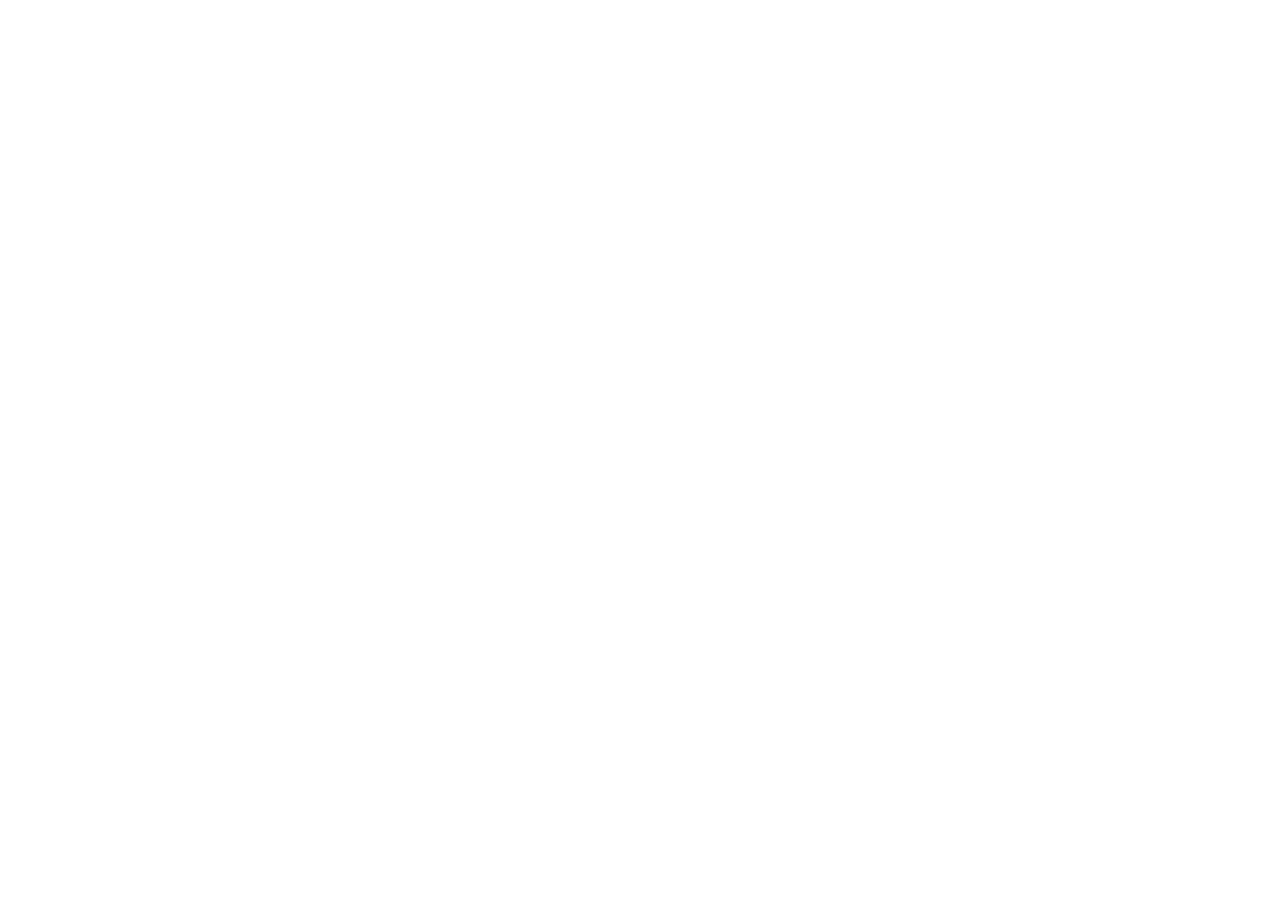
==== index.html @ 9e0d7d0d "https://github.com/lilyia1116/my-website.git" ====
<!DOCTYPE html>
<html lang="en">
<head>
    <meta charset="UTF-8">
    <meta name="viewport" content="width=device-width, initial-scale=1.0">
    <title>Lilyia's Blog</title>
    <link rel="stylesheet" href="styles.css">
</head>
<body>
    <div class="background-image">
        <div class="content">
            <div class="introduction">
                <h1>Lilyia Xiao</h1>
                <p>an outdoor enthusiast</p>
                <p>a female madman obsessed with heavy-duty and long-distance hiking</p>
            </div>
            <div class="links">
                <a href="outdoors.html" class="link-item">
                    <h2>OUTDOORS <span class="link-arrow">&rarr;</span></h2>
                </a>
                <a href="ideas.html" class="link-item">
                    <h2>IDEAS <span class="link-arrow">&rarr;</span></h2>
                </a>
            </div>
        </div>
    </div>
</body>
</html>
---- styles.css ----
body, html {
    height: 100%;
    margin: 0;
    font-family: Arial, sans-serif;
    color: #fff; /* 设置字体颜色为白色 */
}

.background-image {
    /* 替换为您的背景图片 */
    background: url('Background.jpg') no-repeat center center fixed;
    background-size: cover;
    height: 100%;
    display: flex;
    flex-direction: column;
    justify-content: center;
    align-items: center;
    padding: 20px;
    box-sizing: border-box;
}

.content {
    width: 100%;
    max-width: 1200px;
    text-align: center; /* 居中文本 */
}

.introduction h1 {
    font-size: 3em;
    margin-bottom: 0.5em;
}

.introduction p {
    font-size: 2em;
    margin-bottom: 1em;
}

.links {
    display: flex;
    justify-content: center;
    width: 100%;
    margin-top: 20px;
}

.link-item {
    font-size: 1.5em;
    font-weight: bold;
    text-decoration: none;
    color: #fff; /* 设置链接颜色为白色 */
    display: flex;
    align-items: center;
    margin: 0 80px; /* 链接之间的间距 */
}

.link-item h2 {
    margin-right: 10px;
}

.link-arrow {
    font-size: 0.8em;
    margin-left: 5px;
}

/* 响应式设计 */
@media (max-width: 768px) {
    .introduction h1 {
        font-size: 2em;
    }

    .introduction p {
        font-size: 1em;
    }

    .link-item {
        font-size: 1.2em;
        margin: 0 10px; /* 在小屏幕上减少链接之间的间距 */
    }

    .link-arrow {
        font-size: 0.7em;
    }
}
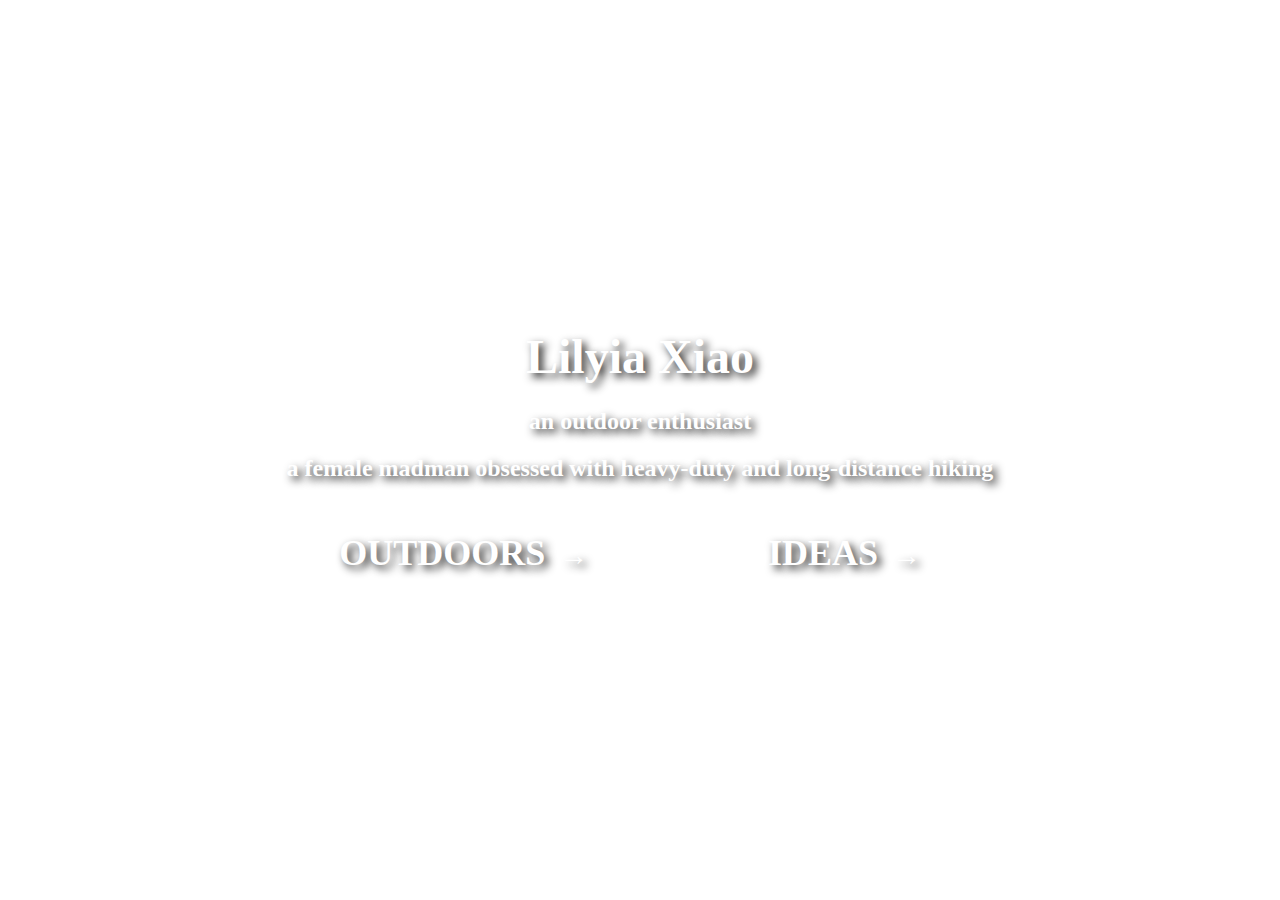
==== commit 33753cb8: "https://lilyia1116.github.io/my-website/" ====
--- a/index.html
+++ b/index.html
@@ -13,8 +13,8 @@
         <div class="content">
             <div class="introduction">
                 <h1>Lilyia Xiao</h1>
-                <p>an outdoor enthusiast</p>
-                <p>a female madman obsessed with heavy-duty and long-distance hiking</p>
+                <h2>an outdoor enthusiast</h2>
+                <h2>a female madman obsessed with heavy-duty and long-distance hiking</h2>
             </div>
             <div class="links">
                 <a href="outdoors.html" class="link-item">
--- a/styles.css
+++ b/styles.css
@@ -1,13 +1,12 @@
 body, html {
     height: 100%;
     margin: 0;
-    font-family: Arial, sans-serif;
+    font-family: "Times New Roman", Times, serif; /* 设置 Times New Roman 字体 */
     color: #fff; /* 设置字体颜色为白色 */
 }
 
 .background-image {
-    /* 替换为您的背景图片 */
-    background: url('Background.jpg') no-repeat center center fixed;
+    background: url('Background-1.jpg') no-repeat center center fixed;
     background-size: cover;
     height: 100%;
     display: flex;
@@ -21,7 +20,7 @@
 .content {
     width: 100%;
     max-width: 1200px;
-    text-align: center; /* 居中文本 */
+    text-align: center;
 }
 
 .introduction h1 {
@@ -29,9 +28,8 @@
     margin-bottom: 0.5em;
 }
 
-.introduction p {
-    font-size: 2em;
-    margin-bottom: 1em;
+h1, h2 {
+    text-shadow: 4px 4px 8px rgba(0, 0, 0, 0.9); /* 添加阴影效果 */
 }
 
 .links {
@@ -45,14 +43,25 @@
     font-size: 1.5em;
     font-weight: bold;
     text-decoration: none;
-    color: #fff; /* 设置链接颜色为白色 */
+    color: #fff;
     display: flex;
     align-items: center;
-    margin: 0 80px; /* 链接之间的间距 */
+    margin: 0 80px;
 }
 
+.link-item:hover {
+    color: #000; /* 鼠标悬停时字体颜色变为黑色 */
+    text-decoration: underline; /* 添加下划线 */
+}
+
+.link-item {
+    cursor: pointer;
+    transition: transform 0.3s ease, box-shadow 0.3s ease;
+}
+
+
 .link-item h2 {
-    margin-right: 10px;
+    margin-right: 20px;
 }
 
 .link-arrow {
@@ -72,10 +81,10 @@
 
     .link-item {
         font-size: 1.2em;
-        margin: 0 10px; /* 在小屏幕上减少链接之间的间距 */
+        margin: 0 10px;
     }
 
     .link-arrow {
         font-size: 0.7em;
     }
-}+}
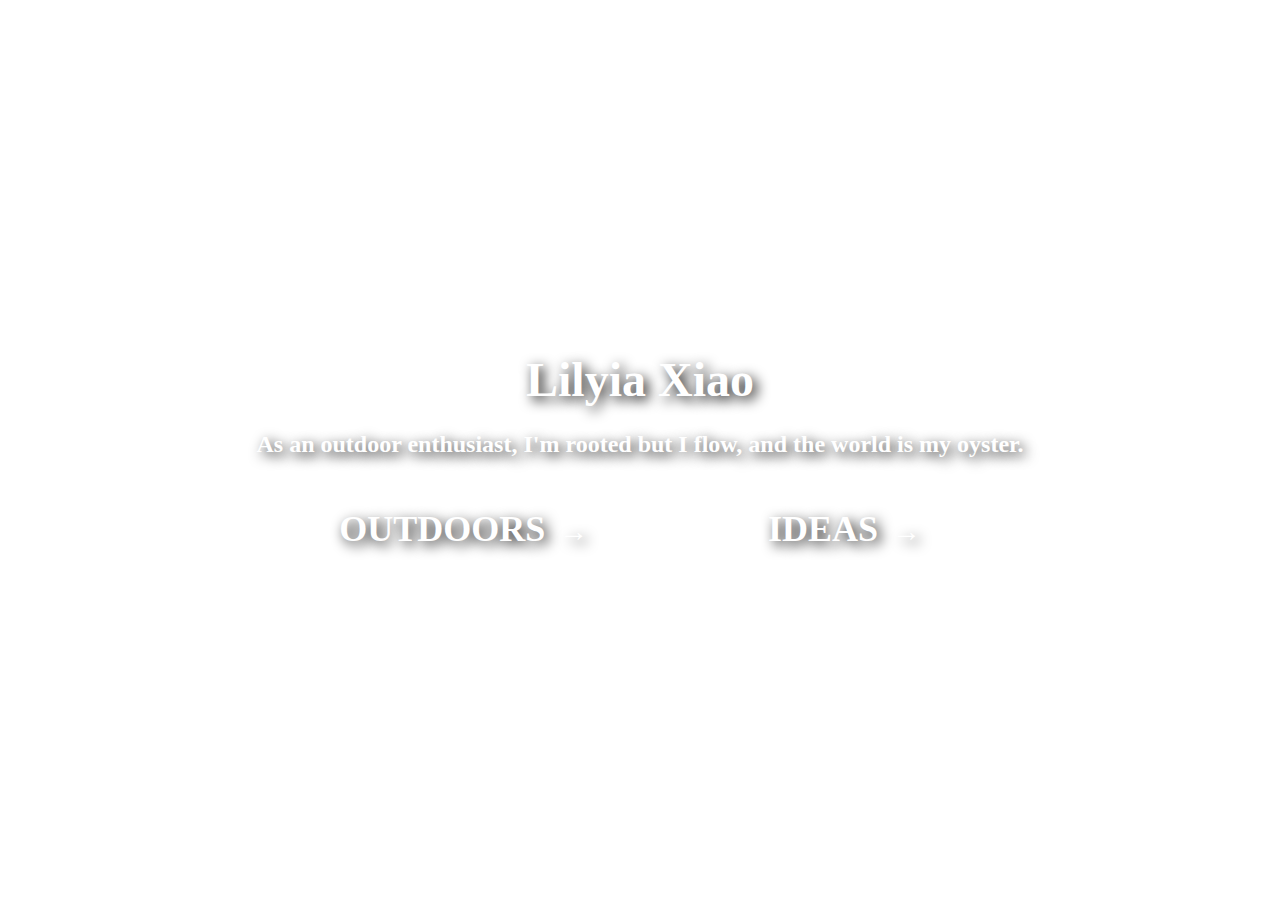
==== commit d352ed6f: "https://lilyia1116.github.io/my-website/" ====
--- a/index.html
+++ b/index.html
@@ -13,8 +13,7 @@
         <div class="content">
             <div class="introduction">
                 <h1>Lilyia Xiao</h1>
-                <h2>an outdoor enthusiast</h2>
-                <h2>a female madman obsessed with heavy-duty and long-distance hiking</h2>
+                <h2>As an outdoor enthusiast, I'm rooted but I flow, and the world is my oyster.</h2>
             </div>
             <div class="links">
                 <a href="outdoors.html" class="link-item">
--- a/styles.css
+++ b/styles.css
@@ -29,7 +29,7 @@
 }
 
 h1, h2 {
-    text-shadow: 4px 4px 8px rgba(0, 0, 0, 0.9); /* 添加阴影效果 */
+    text-shadow: 4px 4px 13px rgba(0, 0, 0, 1.0); /* 添加阴影效果 */
 }
 
 .links {
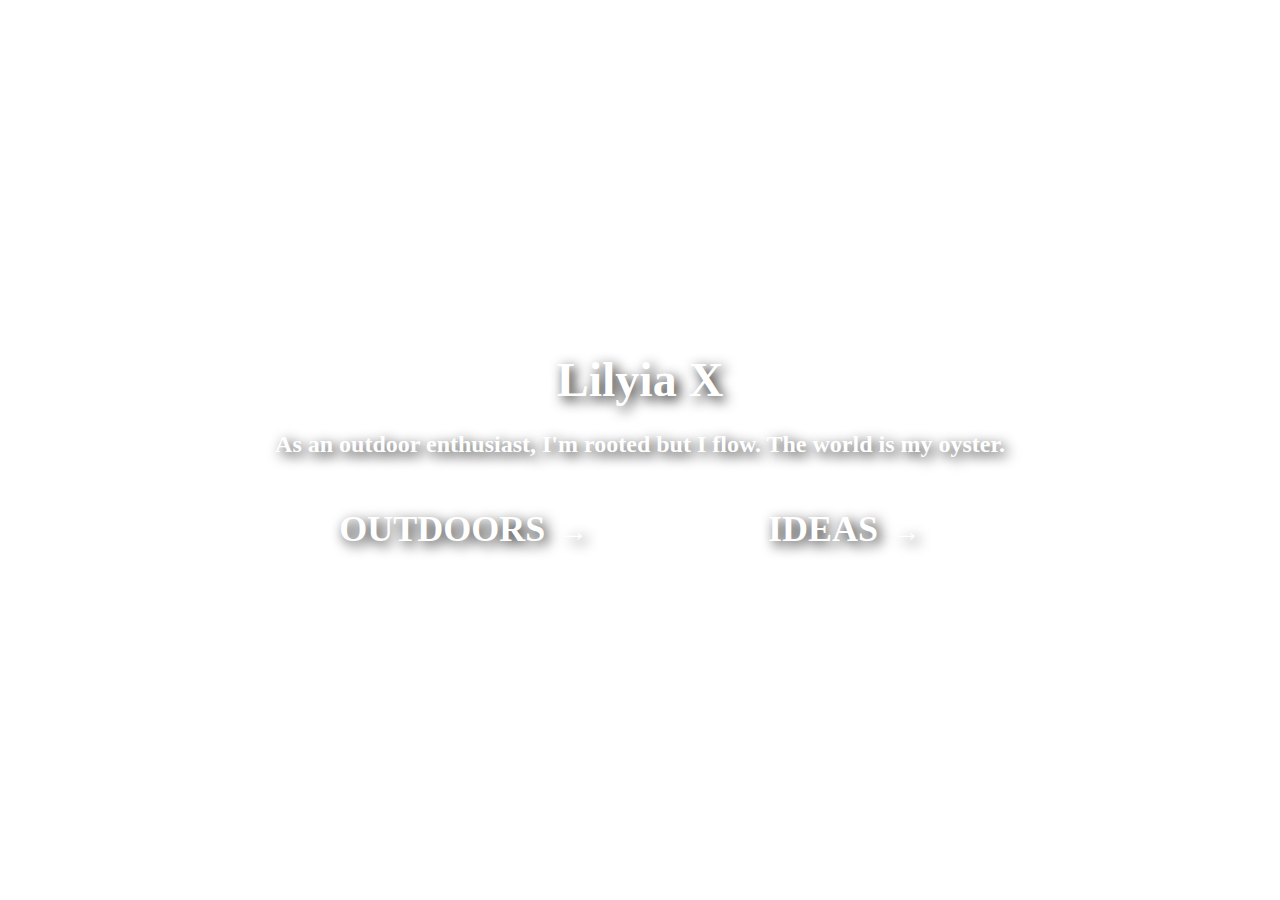
==== commit 8a09954a: "https://lilyia1116.github.io/my-website/" ====
--- a/index.html
+++ b/index.html
@@ -12,8 +12,8 @@
     <div class="background-image">
         <div class="content">
             <div class="introduction">
-                <h1>Lilyia Xiao</h1>
-                <h2>As an outdoor enthusiast, I'm rooted but I flow, and the world is my oyster.</h2>
+                <h1>Lilyia X</h1>
+                <h2>As an outdoor enthusiast, I'm rooted but I flow. The world is my oyster.</h2>
             </div>
             <div class="links">
                 <a href="outdoors.html" class="link-item">
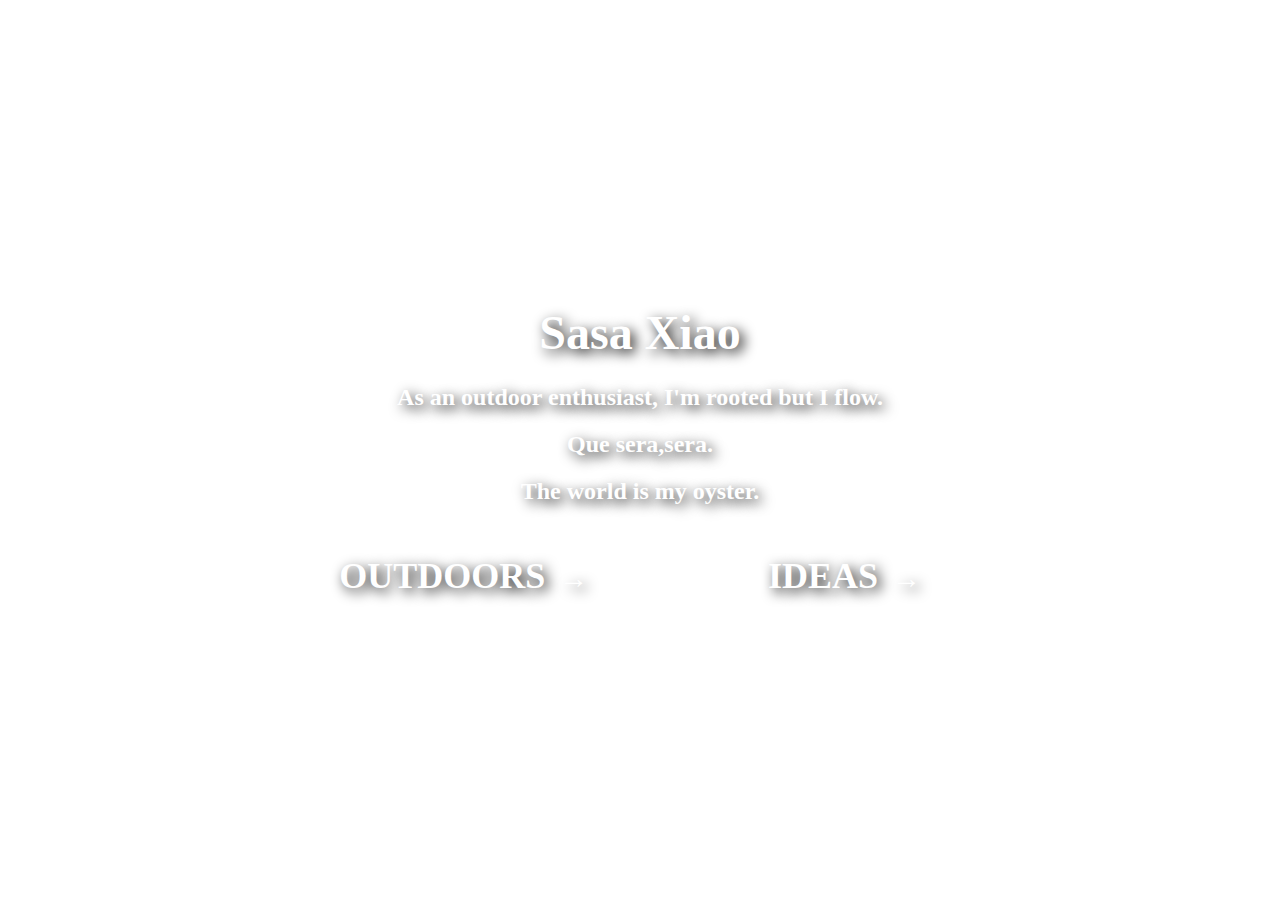
==== commit 12e3ec5f: "https://github.com/lilyia1116/my-website.git" ====
--- a/index.html
+++ b/index.html
@@ -12,8 +12,10 @@
     <div class="background-image">
         <div class="content">
             <div class="introduction">
-                <h1>Lilyia X</h1>
-                <h2>As an outdoor enthusiast, I'm rooted but I flow. The world is my oyster.</h2>
+                <h1>Sasa Xiao</h1>
+                <h2>As an outdoor enthusiast, I'm rooted but I flow.</h2>
+                <h2>Que sera,sera.</h2>
+                <h2>The world is my oyster.</h2>
             </div>
             <div class="links">
                 <a href="outdoors.html" class="link-item">
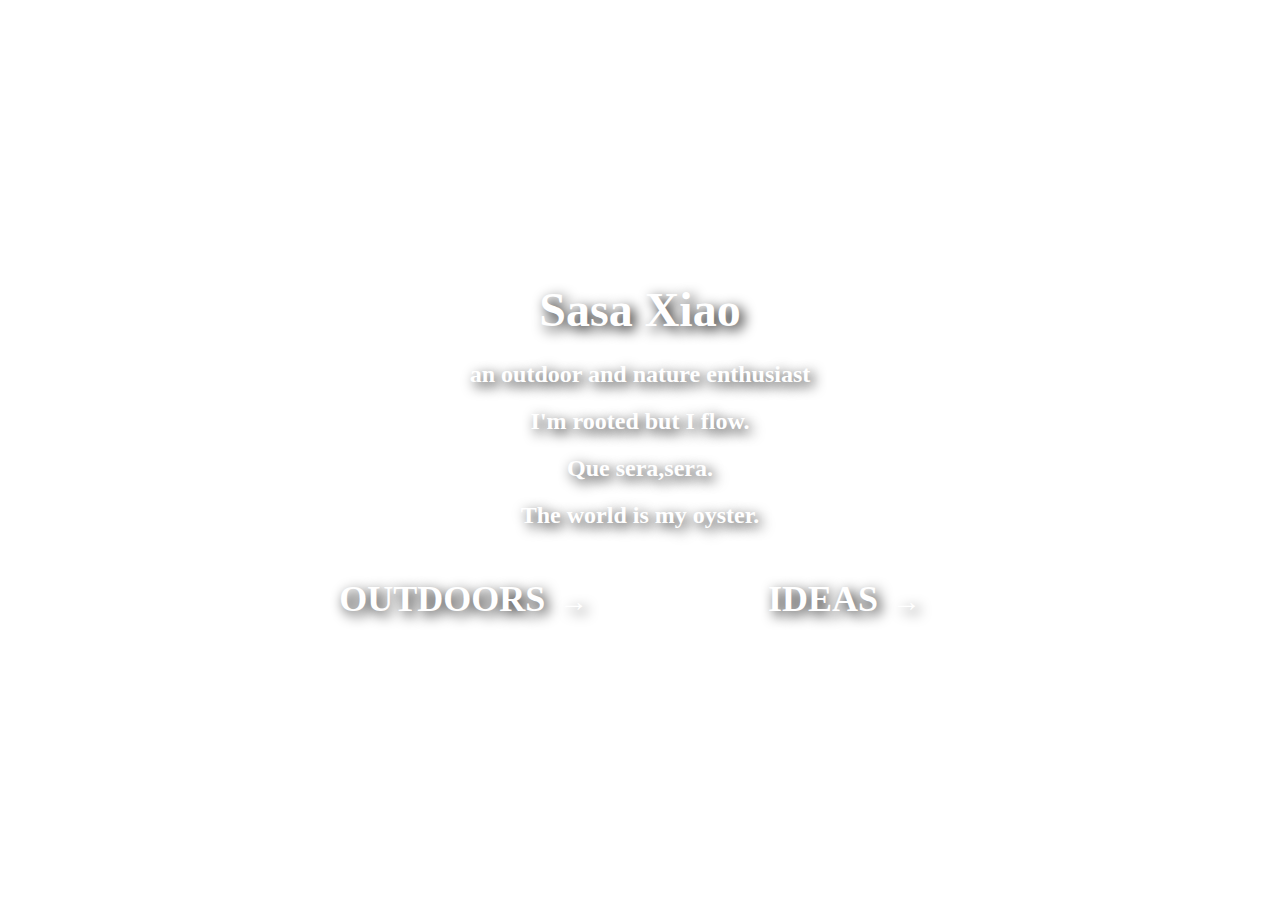
==== commit e4a824a0: "https://github.com/lilyia1116/my-website.git" ====
--- a/index.html
+++ b/index.html
@@ -13,7 +13,8 @@
         <div class="content">
             <div class="introduction">
                 <h1>Sasa Xiao</h1>
-                <h2>As an outdoor enthusiast, I'm rooted but I flow.</h2>
+                <h2>an outdoor and nature enthusiast</h2>
+                <h2>I'm rooted but I flow.</h2>
                 <h2>Que sera,sera.</h2>
                 <h2>The world is my oyster.</h2>
             </div>
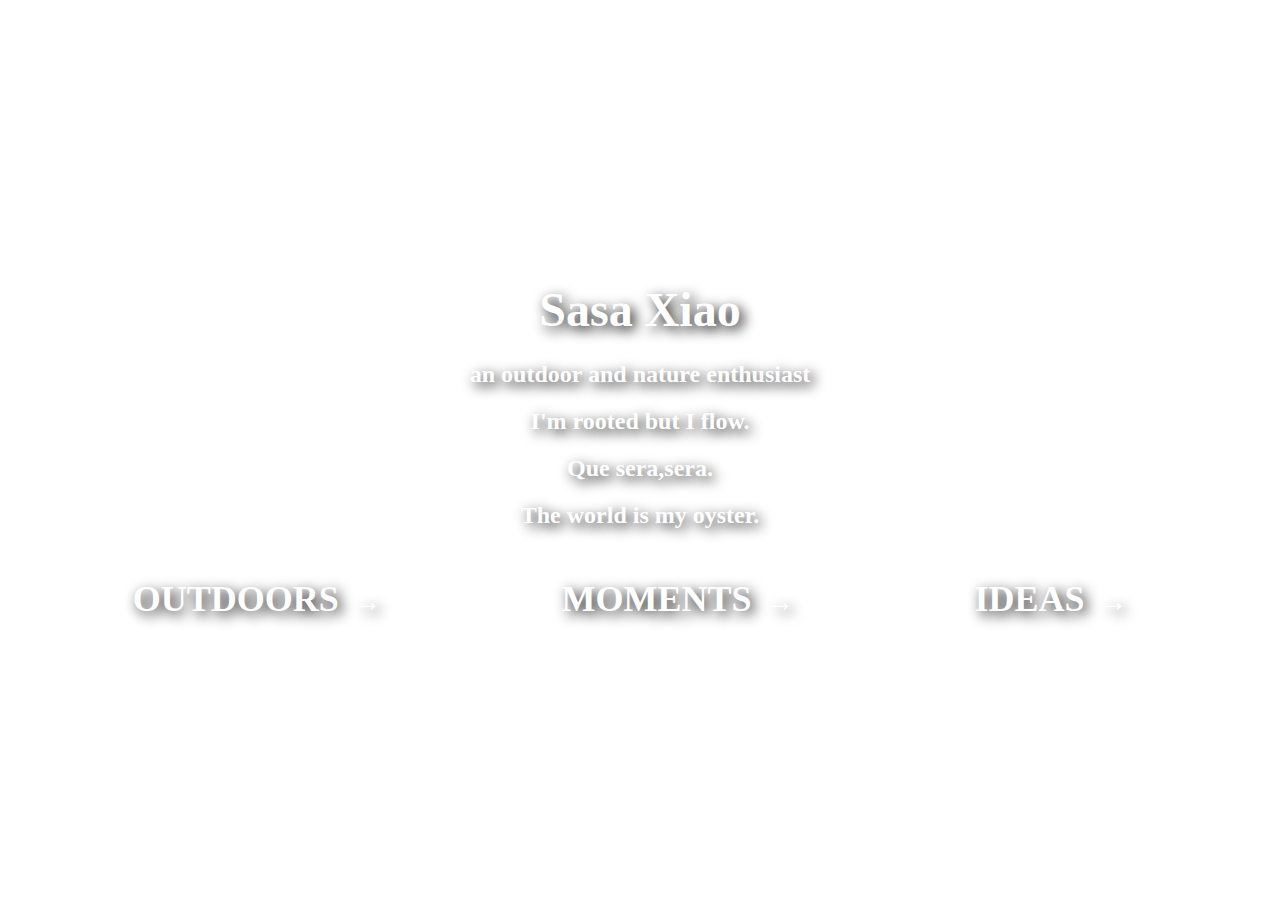
==== commit 75020176: "https://github.com/lilyia1116/my-website.git" ====
--- a/index.html
+++ b/index.html
@@ -22,6 +22,8 @@
                 <a href="outdoors.html" class="link-item">
                     <h2>OUTDOORS <span class="link-arrow">&rarr;</span></h2>
                 </a>
+                <a href="moments.html" class="link-item">
+                    <h2>MOMENTS <span class="link-arrow">&rarr;</span></h2>
                 <a href="ideas.html" class="link-item">
                     <h2>IDEAS <span class="link-arrow">&rarr;</span></h2>
                 </a>
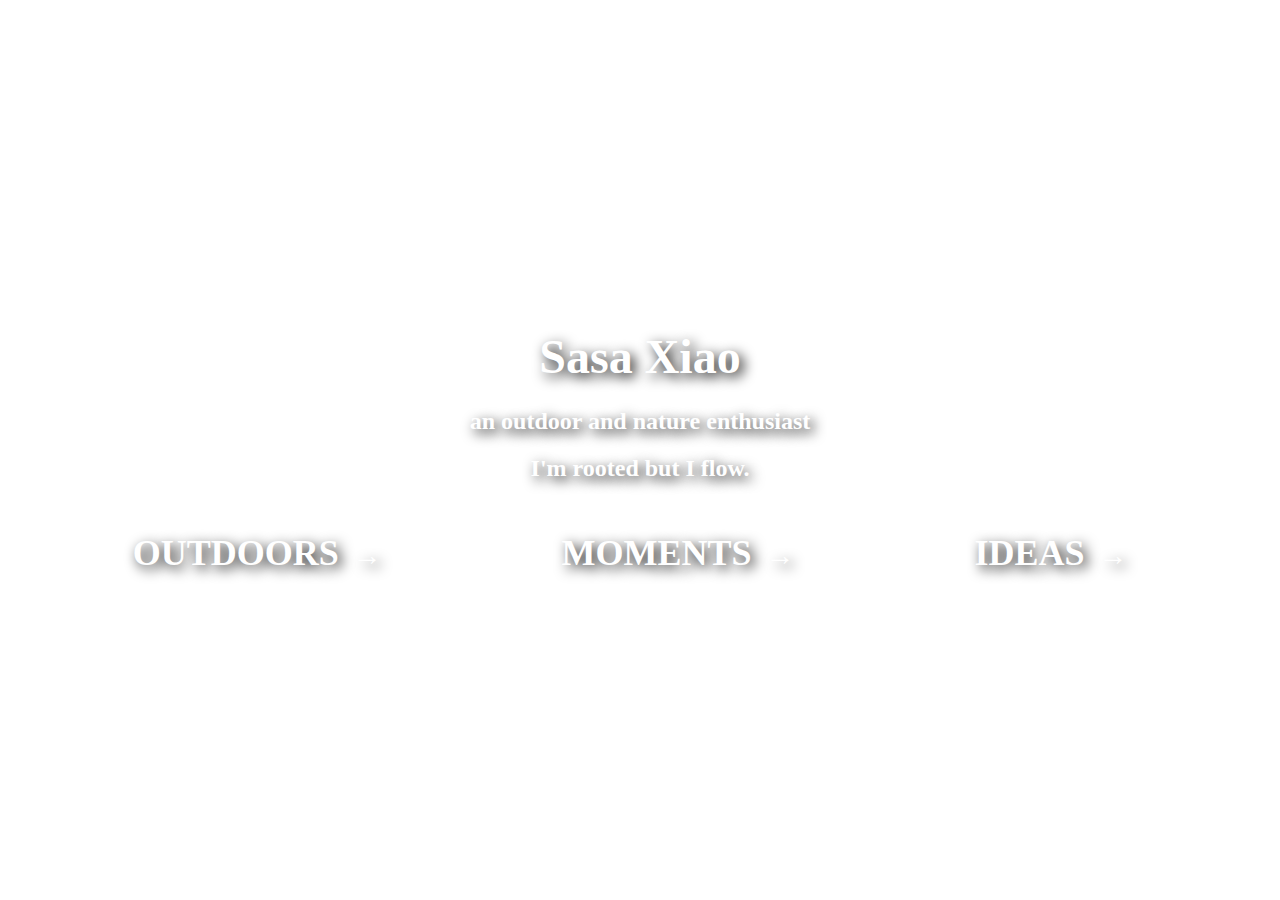
==== commit 31a84e4a: "https://github.com/lilyia1116/my-website.git" ====
--- a/index.html
+++ b/index.html
@@ -5,7 +5,7 @@
 <head>
     <meta charset="UTF-8">
     <meta name="viewport" content="width=device-width, initial-scale=1.0">
-    <title>Lilyia's Blog</title>
+    <title>Sasa's Blog</title>
     <link rel="stylesheet" href="styles.css">
 </head>
 <body>
@@ -15,9 +15,7 @@
                 <h1>Sasa Xiao</h1>
                 <h2>an outdoor and nature enthusiast</h2>
                 <h2>I'm rooted but I flow.</h2>
-                <h2>Que sera,sera.</h2>
-                <h2>The world is my oyster.</h2>
-            </div>
+                </div>
             <div class="links">
                 <a href="outdoors.html" class="link-item">
                     <h2>OUTDOORS <span class="link-arrow">&rarr;</span></h2>
--- a/styles.css
+++ b/styles.css
@@ -6,7 +6,7 @@
 }
 
 .background-image {
-    background: url('Background-1.jpg') no-repeat center center fixed;
+    background: url('Background.jpg') no-repeat center center fixed;
     background-size: cover;
     height: 100%;
     display: flex;
